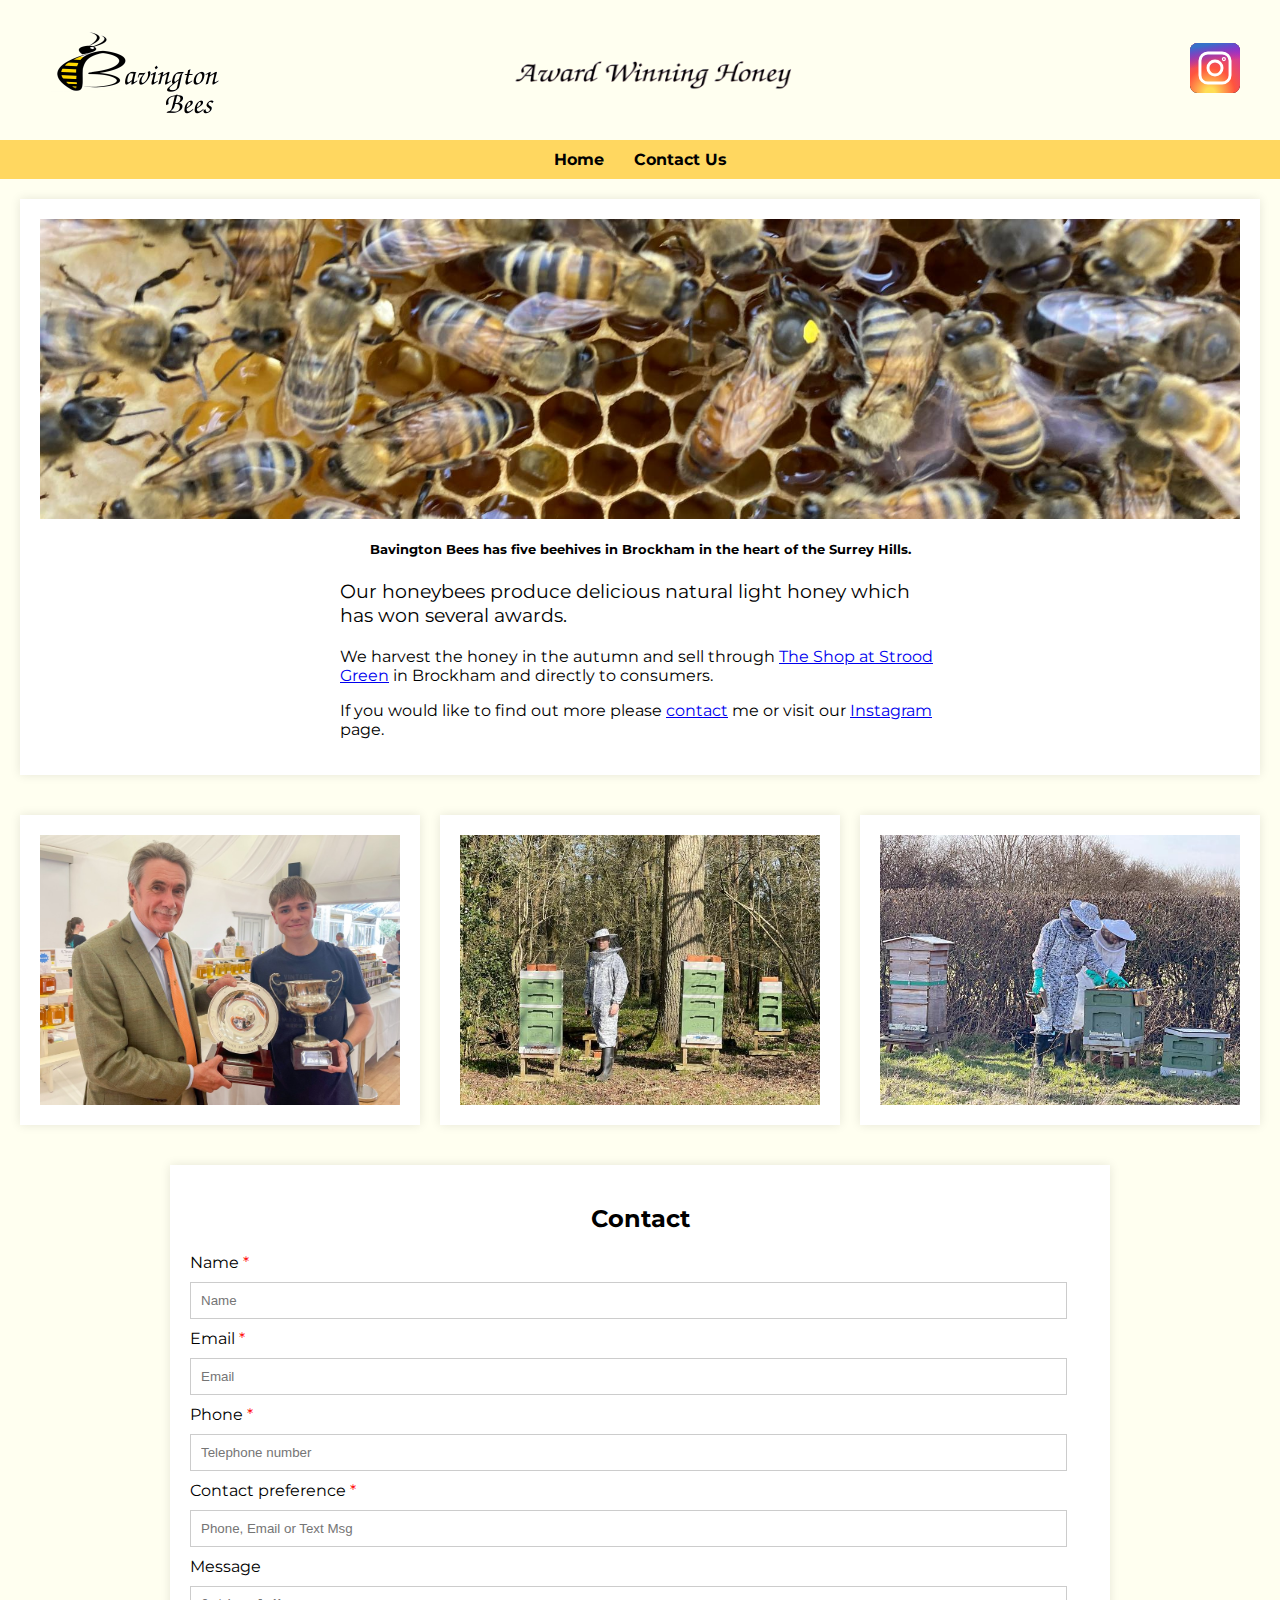
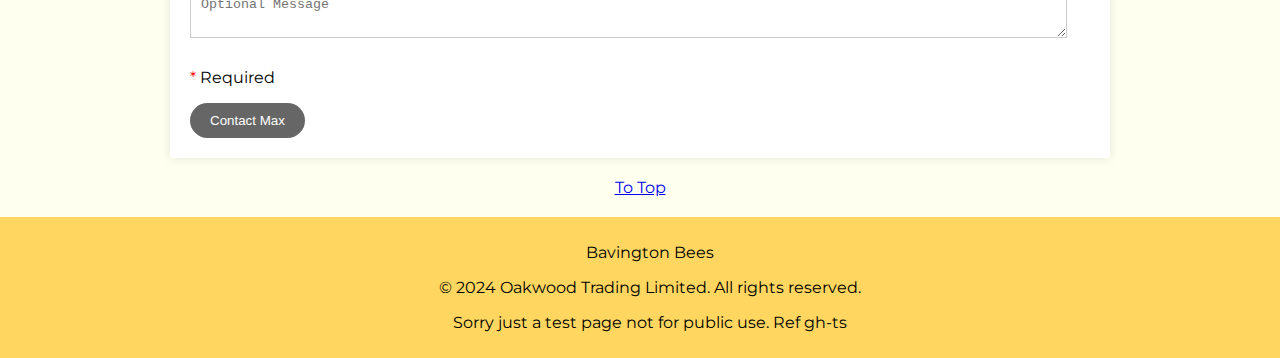
==== index .html @ 2e8fab83 "Header adjustments" ====
<!DOCTYPE html>
<html lang="en">
<head>
    <meta charset="UTF-8">
    <meta name="viewport" content="width=device-width, initial-scale=1.0">
    <meta name="description" content="Award-winning honey by Bavington Bees. Contact us for honey and bee-related products.">
    <link href="https://fonts.googleapis.com/css2?family=Montserrat:wght@400;700&display=swap" rel="stylesheet">
    <title>Bavington Bees</title>
    <style>
        html, body {
            font-family: 'Montserrat', sans-serif;
            margin: 0;
            padding: 0;
            overflow-x: hidden; /* Prevents horizontal scrolling */
            background-color: #FFFFF0;
        }

        header {
            background-color: #fffff0;
            color: #000000;
            padding: 20px;
            display: flex;
            justify-content: space-between;
            align-items: center;
        }

        header .logo {
            margin-left: 20px;
        }

        header .strapline {
            margin-left: -100px;
        }

        header .mobile-strapline {
            display: none;
        }

        header .instagram-icon {
            height: 50px;
            width: auto;
            margin-right: 20px;
        }


        nav {
            display: flex;
            justify-content: center;
            background-color: #ffd760;
            padding: 10px;
        }
        nav a {
            color: #000000;
            padding: 0 15px;
            text-decoration: none;
            font-weight: bold;
        }
        nav a:hover {
            background-color: #ffff00;
        }

/*Single Column*/
        .section-container-single {
          display: flex;
          flex-direction: column;
          align-items: center; /* Center items horizontally */
          gap: 20px;
          padding: 20px;
        }

        .section-item-single {
          display: flex;
          flex-direction: column;
          align-items: center; /* Center the box */
          max-width: 100%; /* Set a maximum width for the centered box */
          background-color: white;
          padding: 20px;
          box-shadow: 0 0 10px rgba(0, 0, 0, 0.1);
        }


/*End Single column*/

/* Multi column*/   
        .section-container {
          display: flex;
          flex-wrap: wrap;
          justify-content: center;
          gap: 20px;
          padding: 20px;
        }

        .section-item {
          flex: 1 1 calc(33.33% - 20px);
          max-width: 600px;
          background-color: white;
          padding: 20px;
          box-shadow: 0 0 10px rgba(0, 0, 0, 0.1);
          box-sizing: border-box; /* Ensure padding is included in width */
        }

/*end Multi column*/

/*Single Restricted Column */
        .section-container-narrow {
            display: flex;
            flex-direction: column;
            align-items: center; /* Center items horizontally */
            gap: 20px;
            padding: 20px;
        }

        .section-item-narrow {
            flex: 1 1 auto; /* I ems take up as much space as needed */
            max-width: 900px; /* Keeps sections from being too wide */
            background-color: white;
            padding: 20px;
            box-shadow: 0 0 10px rgba(0, 0, 0, 0.1);
        }

/*End Single restricted column*/


        h2, h5 {
            text-align: center;
        }

        .section-item-single img {
            display: block;
            margin: 0 auto;
            max-width: 100%;
            height: auto;
        }        
        .section-item img {
            display: block;
            margin: 0 auto;
            max-width: 100%;
            height: auto;
        }
        .text-content{
              text-align: left; /* Left-justify text */
              width: 50%; /* Ensure text aligns with headings */
        }
        .larger-text {
          font-size: 1.2em; /* Adjust the size as needed */
        }

        footer {
            background-color: #ffd760;
            color: black;
            text-align: center;
            padding: 10px;
            width: 100%; /* Ensures it stays within the viewport */

        }
        input[type="text"], input[type="email"], input[type="tel"], textarea {
            width: 95%;
            padding: 10px;
            margin: 10px 0;
            border: 1px solid #ccc;
        }
        button[type="submit"] {
            background-color: #666;
            color: white;
            padding: 10px 20px;
            cursor: pointer;
            border: none;
            border-radius: 25px; 
        }
        button[type="submit"]:hover {
            background-color: #333;
        }
        label.required:after {
            content: " *";
            color: red;
        }
        .red-asterisk::before {
            content: "* ";
            color: red;
        }


        @media (max-width: 900px) {
            .section-container {
                flex-direction: column;
                align-items: center;}

            .text-content{
              text-align: left; /* Left-justify text */
              width: 100%; /* Ensure text takes up full width of the centered box */
            }
            .larger-text {
              font-size: 1.1em; /* Adjust the size as needed */
            }
        } 

        @media (max-width: 768px) {
            .larger-text {
                font-size: 1.0em; /* Adjust the size as needed */
            }
            header {
                flex-direction: column;
                text-align: center;
                justify-content: center;
             }
    
            header .mobile-strapline {
                display: block; /* Show on mobile */
                padding-left: 30px;
            }
    
            header .strapline, .instagram-icon {
                 display: none; /* Hide on mobile */
            }
        }       
    </style>
</head>
<body>
    <header>
        <img class="logo" src="logo.png" alt="Logo" width="200" height="100">
        <img class="mobile-strapline"src="strapline.png" alt="Award Winning Honey" width="216" height="30">
        <img class="strapline"src="strapline.png" alt="Award Winning Honey" width="324" height="40">
        <a href="https://www.instagram.com/bavington.bees/" target="_blank">
            <svg class="instagram-icon" viewBox="0 0 512 512" xmlns="http://www.w3.org/2000/svg">
                <radialGradient id="a" cx=".4" cy="1" r="1">
                    <stop offset=".1" stop-color="#fd5"/>
                    <stop offset=".5" stop-color="#ff543e"/>
                    <stop offset="1" stop-color="#c837ab"/>
                </radialGradient>
                <linearGradient id="b" x2=".2" y2="1">
                    <stop offset=".1" stop-color="#3771c8"/>
                    <stop offset=".5" stop-color="#60f" stop-opacity="0"/>
                </linearGradient>
                <rect id="c" height="512" rx="15%" width="512"/>
                <use fill="url(#a)" xlink:href="#c"/>
                <use fill="url(#b)" xlink:href="#c"/>
                <g fill="none" stroke="#fff" stroke-width="30">
                    <rect height="308" rx="81" width="308" x="102" y="102"/>
                    <circle cx="256" cy="256" r="72"/>
                    <circle cx="347" cy="165" r="6"/>
                </g>
            </svg>
        </a>
    </header>

    <nav>
        <a href="#home">Home</a>
        <a href="#contact">Contact Us</a>
    </nav>
    <div class="section-container-single">
        <section id="home" class="section-item-single">
            <img src="hero.jpg" alt="Award">
            <div class="text-content">
                <h5>Bavington Bees has five beehives in Brockham in the heart of the Surrey Hills.</h5>
                <p class="larger-text">Our honeybees produce delicious natural light honey which has won several awards.<p>We harvest the honey in the autumn and sell through <a href="https://theshopatstroodgreen.co.uk/" target="_blank">The Shop at Strood Green</a> in Brockham and directly to consumers.</p>
                <p>If you would like to find out more please <a href="#contact">contact</a> me or visit our <a href="https://www.instagram.com/bavington.bees/" target="_blank">Instagram</a> page.</p>
            </div>
        </section>
    </div>
    <div class="section-container">
        <article class="section-item">
            <img src="2024-10-01h-01-awardx900.jpg" alt="Awards">

        </article>

        <article class="section-item">
            <img src="2025-03-01h-02-checking-hives.jpg" alt="Max checking the hives">
        </article>

        <article class="section-item">
            <img src="2025-03-01h-03-checking-hives.jpg" alt="Comparing pastic to cedar hives">
        </article>



    </div>



    <div class="section-container-narrow">
        <section id="contact" class="section-item-narrow">
            <h2>Contact</h2>
            <form action="https://submit-form.com/6kaGjGHIi-tbr" method="POST">
                <label for="name" class="required">Name</label>
                <input type="text" id="name" name="name" placeholder="Name" required>
                <label for="email" class="required">Email</label>
                <input type="email" id="email" name="email" placeholder="Email" required>
                <label for="phone" class="required">Phone</label>
                <input type="tel" id="phone" name="phone" placeholder="Telephone number" required>
                <label for="callback" class="required">Contact preference</label>
                <input type="text" id="callback" name="callback" placeholder="Phone, Email or Text Msg" required>
                <label for="message">Message</label>
                <textarea id="message" name="message" placeholder="Optional Message"></textarea>
                <div class="cf-turnstile" data-sitekey="0x4AAAAAAA0P-SZzCVY8JD2r-tbr" data-callback="javascriptCallback" aria-label="Captcha Verification"></div>
                <p class="red-asterisk">Required</p>
                <button type="submit">Contact Max</button>
            </form>
        </section>
        <a href="#home">To Top</a>
    </div>
    <footer>
        <p>Bavington Bees</p>
        <p>&copy; 2024 Oakwood Trading Limited. All rights reserved.</p>
        <p>Sorry just a test page not for public use. Ref gh-ts</p>
    </footer>
    <script src="https://challenges.cloudflare.com/turnstile/v0/api.js" defer></script>
</body>
</html>
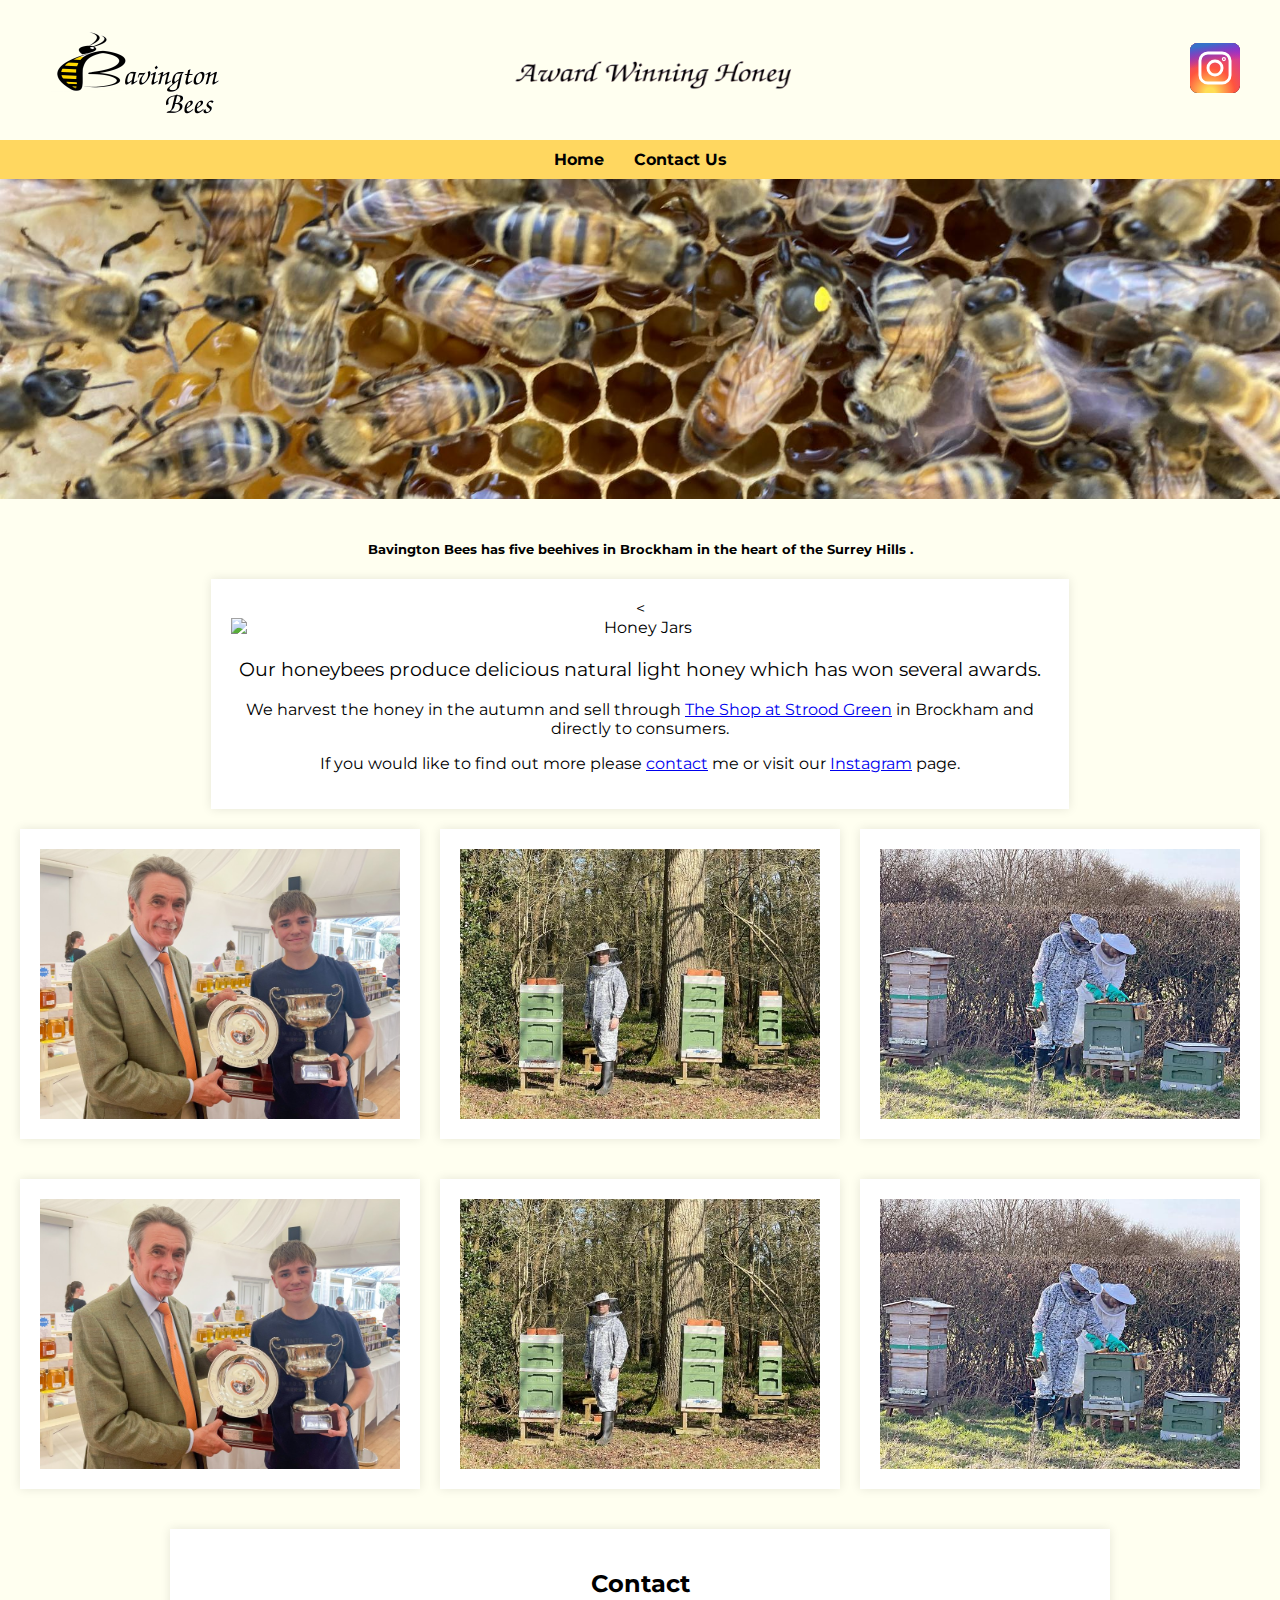
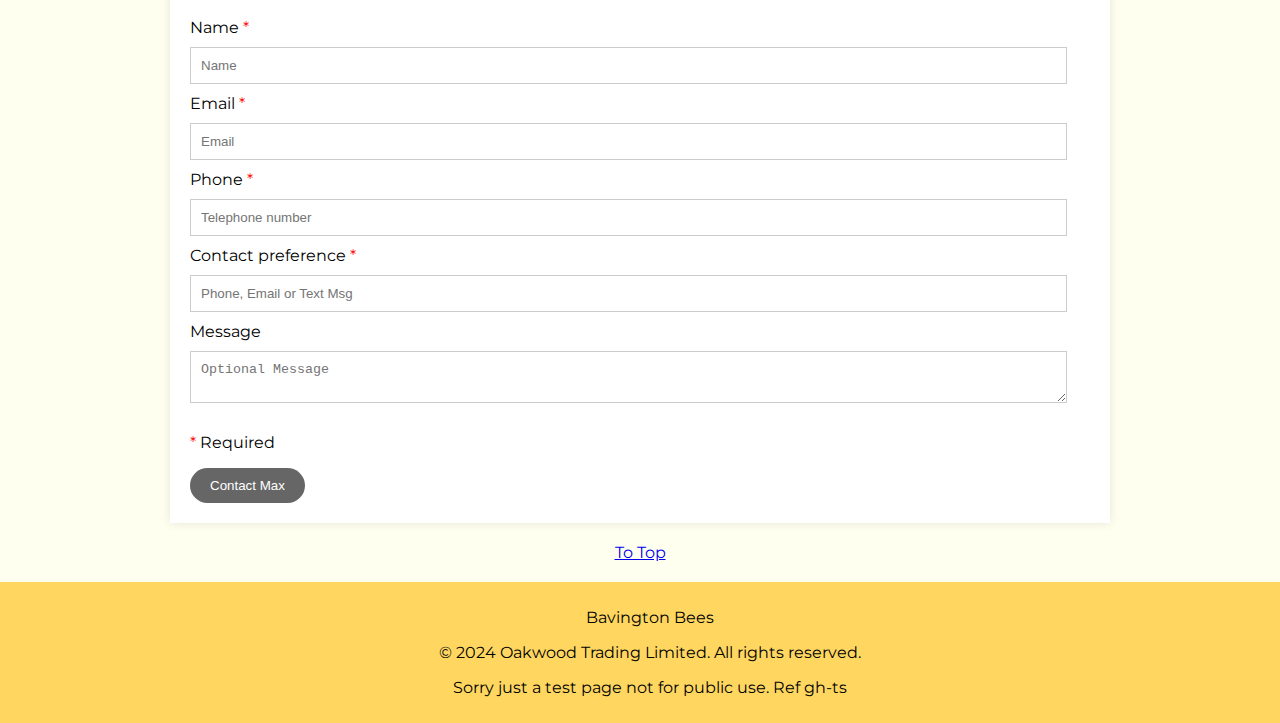
==== commit 1ce19b16: "Add files via upload" ====
--- a/index .html
+++ b/index .html
@@ -16,7 +16,7 @@
         }
 
         header {
-            background-color: #fffff0;
+            background-color: #FFFFF0;
             color: #000000;
             padding: 20px;
             display: flex;
@@ -42,11 +42,32 @@
             margin-right: 20px;
         }
 
+        .hero-container {
+            display: flex;
+            flex-direction: column;
+            align-items: center; /* Center items horizontally */
+            gap: 20px;
+        }
+
+        .hero-image img{
+            display: flex;
+            flex-direction: column;
+            align-items: center; /* Center the box */
+            max-width: 100%; /* Set a maximum width for the centered box */
+        }
+        
+        .hero-text {
+            display: flex;
+            flex-direction: column;
+            align-items: center; /* Center the box */
+            max-width: 100%; /* Set a maximum width for the centered box */
+        }        
+
 
         nav {
             display: flex;
             justify-content: center;
-            background-color: #ffd760;
+            background-color: #FFD760;
             padding: 10px;
         }
         nav a {
@@ -56,26 +77,33 @@
             font-weight: bold;
         }
         nav a:hover {
-            background-color: #ffff00;
-        }
-
-/*Single Column*/
+            background-color: #FFFF00;
+        }
+
+        /*Single Column*/
         .section-container-single {
-          display: flex;
-          flex-direction: column;
-          align-items: center; /* Center items horizontally */
-          gap: 20px;
-          padding: 20px;
+            display: flex;
+            flex-direction: column;
+            margin-left: auto;
+            margin-right: auto;
+            box-sizing: border-box;
+            width: 67vw; /* Use vw for viewport width */
+            gap: 0; /* Remove gap to fill the container */
+            padding: 0; /* Remove padding from the outer container */
         }
 
         .section-item-single {
-          display: flex;
-          flex-direction: column;
-          align-items: center; /* Center the box */
-          max-width: 100%; /* Set a maximum width for the centered box */
-          background-color: white;
-          padding: 20px;
-          box-shadow: 0 0 10px rgba(0, 0, 0, 0.1);
+            display: flex;
+            flex-direction: column;
+            width: 100%; /* Fill the container */
+            text-align: center;
+            background-color: white;
+            padding: 20px;
+            box-sizing: border-box;
+            box-shadow: 0 0 10px rgba(0, 0, 0, 0.1);
+        }
+        .section-item-single-img {
+            margin-bottom: 40px; /* Adds space between image and text */
         }
 
 
@@ -84,8 +112,10 @@
 /* Multi column*/   
         .section-container {
           display: flex;
+          flex-direction: row;
           flex-wrap: wrap;
-          justify-content: center;
+          justify-content: space-around; /* main axis = horizontal */
+          align-items: center ;
           gap: 20px;
           padding: 20px;
         }
@@ -111,7 +141,8 @@
         }
 
         .section-item-narrow {
-            flex: 1 1 auto; /* I ems take up as much space as needed */
+            /*flex: 1 1 auto;  I ems take up as much space as needed */
+            width: 100%;
             max-width: 900px; /* Keeps sections from being too wide */
             background-color: white;
             padding: 20px;
@@ -146,7 +177,7 @@
         }
 
         footer {
-            background-color: #ffd760;
+            background-color: #FFD760;
             color: black;
             text-align: center;
             padding: 10px;
@@ -185,13 +216,18 @@
                 flex-direction: column;
                 align-items: center;}
 
-            .text-content{
+            .text-content, .section-item-single{
               text-align: left; /* Left-justify text */
               width: 100%; /* Ensure text takes up full width of the centered box */
             }
             .larger-text {
               font-size: 1.1em; /* Adjust the size as needed */
             }
+            .section-container-single {
+                width: 100%;
+                padding:20px;
+            }
+         
         } 
 
         @media (max-width: 768px) {
@@ -215,6 +251,8 @@
         }       
     </style>
 </head>
+
+
 <body>
     <header>
         <img class="logo" src="logo.png" alt="Logo" width="200" height="100">
@@ -247,12 +285,23 @@
         <a href="#home">Home</a>
         <a href="#contact">Contact Us</a>
     </nav>
+
+    <section class="hero-container">
+        <section class="hero-image">
+            <img src="hero.jpg" alt="Honey Bees">
+        </section>
+        <section class="hero-text">
+            <h5>Bavington Bees has five beehives in Brockham in the heart of the Surrey Hills .</h5> 
+        </section>
+    </section>
+
+
     <div class="section-container-single">
         <section id="home" class="section-item-single">
-            <img src="hero.jpg" alt="Award">
-            <div class="text-content">
-                <h5>Bavington Bees has five beehives in Brockham in the heart of the Surrey Hills.</h5>
-                <p class="larger-text">Our honeybees produce delicious natural light honey which has won several awards.<p>We harvest the honey in the autumn and sell through <a href="https://theshopatstroodgreen.co.uk/" target="_blank">The Shop at Strood Green</a> in Brockham and directly to consumers.</p>
+    
+            <div>
+                <<img class="section-item-single-img" src="home-honey-jars.jpg" alt="Honey Jars">
+                <p class="larger-text">Our honeybees produce delicious natural light honey which has won several awards.</p><p>We harvest the honey in the autumn and sell through <a href="https://theshopatstroodgreen.co.uk/" target="_blank">The Shop at Strood Green</a> in Brockham and directly to consumers.</p>
                 <p>If you would like to find out more please <a href="#contact">contact</a> me or visit our <a href="https://www.instagram.com/bavington.bees/" target="_blank">Instagram</a> page.</p>
             </div>
         </section>
@@ -270,12 +319,22 @@
         <article class="section-item">
             <img src="2025-03-01h-03-checking-hives.jpg" alt="Comparing pastic to cedar hives">
         </article>
-
-
-
     </div>
 
-
+    <div class="section-container">
+        <article class="section-item">
+            <img src="2024-10-01h-01-awardx900.jpg" alt="Awards">
+
+        </article>
+
+        <article class="section-item">
+            <img src="2025-03-01h-02-checking-hives.jpg" alt="Max checking the hives">
+        </article>
+
+        <article class="section-item">
+            <img src="2025-03-01h-03-checking-hives.jpg" alt="Comparing pastic to cedar hives">
+        </article>
+    </div>
 
     <div class="section-container-narrow">
         <section id="contact" class="section-item-narrow">
